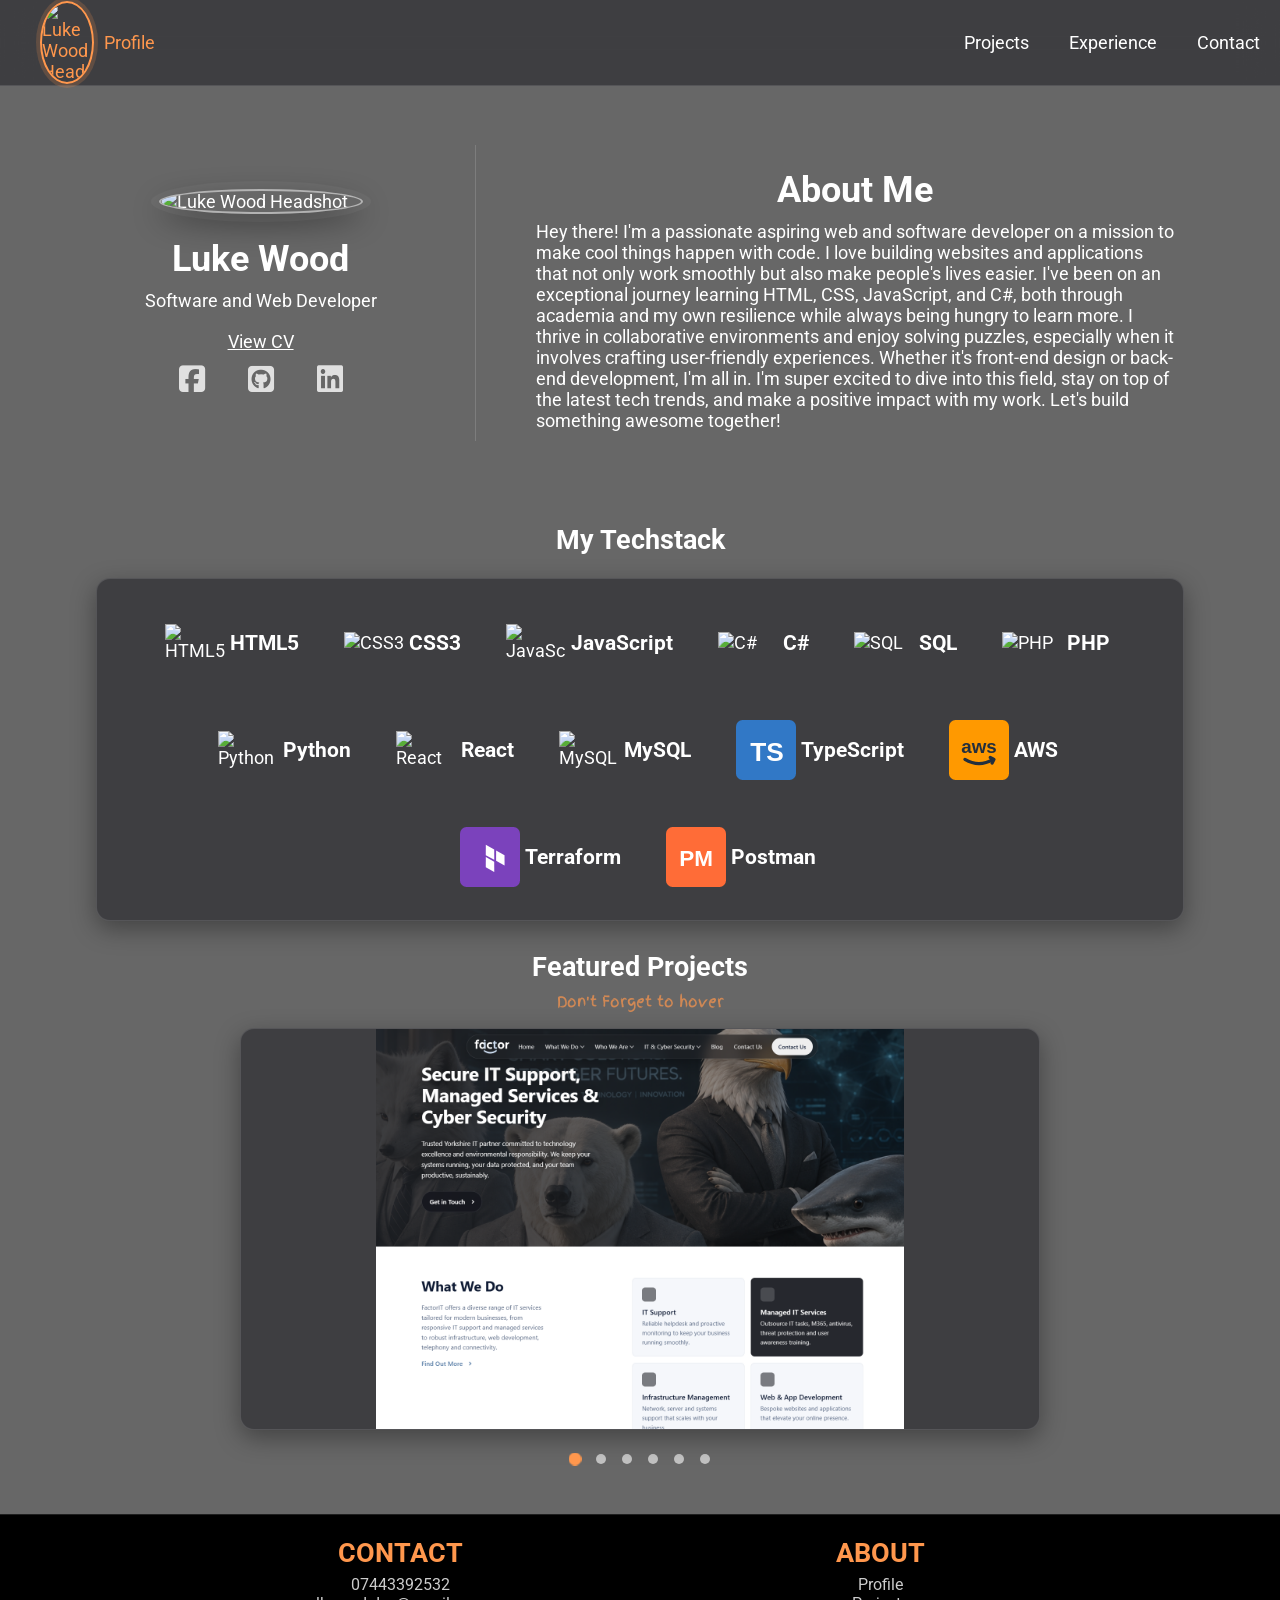
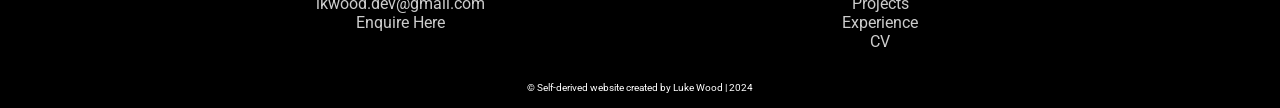
==== index.html @ b42649a1 "feat/portfolio-overhaul: overhaul portfolio with new projects and tools" ====
<!DOCTYPE HTML>
<html lang="en">

<head>
    <meta charset="UTF-8">
    <meta name="viewport" content="width=device-width, initial-scale=1, user-scalable=no">
    <title>Luke Wood | Profile</title>
    <link rel="icon" href="assets/favicon.ico" type="image/x-icon">
    <link rel="stylesheet" href="css/stylesheet.css">
    <link href="https://fonts.googleapis.com/css2?family=Roboto:wght@100;300;400;500;700;900&display=swap" rel="stylesheet">
    <link href="https://fonts.googleapis.com/css2?family=Finger+Paint&display=swap" rel="stylesheet">
    <link rel="stylesheet" href="https://cdnjs.cloudflare.com/ajax/libs/font-awesome/6.5.1/css/all.min.css">
</head>

<body>
    <header>
        <nav id="nav" class="navbar">
            <div class="logo">
                <!-- Active nav item with user headshot and label -->
                <a href="index.html" class="logo" id="activenav">
                    <img id="active" src="assets/headshot.jpg" alt="Luke Wood Headshot">
                    <p>Profile</p>
                </a>
            </div>
            <div class="pages">
                <a href="projects.html">Projects</a>
                <a href="experience.html">Experience</a>
                <a href="contact.html">Contact</a>
            </div>
        </nav>
    </header>

    <div class="wrapper">
        <div class="introduction">
            <div class="intro-section" id="section-one">
                <img src="assets/headshot.jpg" alt="Luke Wood Headshot">
                <h1>Luke Wood</h1>
                <p>Software and Web Developer</p>
                <p><a href="Luke_Wood_CV.pdf" target="_blank" id="CV">View CV</a></p>
                <ul>
                    <!-- Social media icons with external links -->
                    <li><a class="sociallinks" href="https://www.facebook.com/profile.php?id=100011485631692" target="_blank"><i class="fa-brands fa-square-facebook"></i></a></li>
                    <li><a class="sociallinks" href="https://github.com/Pro-Developer-Luke" target="_blank"><i class="fa-brands fa-square-github"></i></a></li>
                    <li><a class="sociallinks" href="https://www.linkedin.com/in/luke-wood-302a53226/" target="_blank"><i class="fa-brands fa-linkedin"></i></a></li>
                </ul>
            </div>

            <!-- Visual divider between profile and about section -->
            <div class="intro-section" id="divider"></div>

            <div class="intro-section" id="section-two">
                <h1>About Me</h1>
                <p>
                    Hey there! I'm a passionate aspiring web and software developer on a mission to make cool things happen with code. 
                    I love building websites and applications that not only work smoothly but also make people's lives easier. 
                    I've been on an exceptional journey learning HTML, CSS, JavaScript, and C#, both through academia and my own resilience while always being hungry to learn more.
                    I thrive in collaborative environments and enjoy solving puzzles, especially when it involves crafting user-friendly experiences. 
                    Whether it's front-end design or back-end development, I'm all in. I'm super excited to dive into this field, stay on top of the latest tech trends, 
                    and make a positive impact with my work. Let's build something awesome together!
                </p>
            </div>
        </div>

        <h2>My Techstack</h2>
        <div class="techstack">
            <!-- Icons representing each technology -->
            <div class="techstack-item">
                <img src="assets/tools/html5.svg" alt="HTML5">
                <h3>HTML5</h3>
            </div>
            <div class="techstack-item">
                <img src="assets/tools/css3.svg" alt="CSS3">
                <h3>CSS3</h3>
            </div>
            <div class="techstack-item">
                <img src="assets/tools/javascript.svg" alt="JavaScript">
                <h3>JavaScript</h3>
            </div>
            <div class="techstack-item">
                <img src="assets/tools/csharp.svg" alt="C#">
                <h3>C#</h3>
            </div>
            <div class="techstack-item">
                <img src="assets/tools/sql.svg" alt="SQL">
                <h3>SQL</h3>
            </div>
            <div class="techstack-item">
                <img src="assets/tools/php.svg" alt="PHP">
                <h3>PHP</h3>
            </div>
            <div class="techstack-item">
                <img src="assets/tools/python.svg" alt="Python">
                <h3>Python</h3>
            </div>
            <div class="techstack-item">
                <img src="assets/tools/react.svg" alt="React">
                <h3>React</h3>
            </div>
            <div class="techstack-item">
                <img src="assets/tools/mysql.svg" alt="MySQL">
                <h3>MySQL</h3>
            </div>
            <div class="techstack-item">
                <img src="assets/tools/typescript.svg" alt="TypeScript">
                <h3>TypeScript</h3>
            </div>
            <div class="techstack-item">
                <img src="assets/tools/aws.svg" alt="AWS">
                <h3>AWS</h3>
            </div>
            <div class="techstack-item">
                <img src="assets/tools/terraform.svg" alt="Terraform">
                <h3>Terraform</h3>
            </div>
            <div class="techstack-item">
                <img src="assets/tools/postman.svg" alt="Postman">
                <h3>Postman</h3>
            </div>
        </div>

        <div class="preslideinfo">
            <h2>Featured Projects</h2>
            <p>Don't Forget to hover</p>
        </div>

        <!-- Slider is rendered by initSlider() in scripts.js from the featuredProjects array -->
        <div id="slider"></div>
    </div>

    <!-- Scroll to top button -->
    <a href="#nav" class="to-top">
        <i class="fas fa-chevron-up"></i> 
        <p><b>To top</b></p>
    </a>

    <footer id="footer">
        <div class="footer-container">
            <div class="footer-item">
                <h2>CONTACT</h2>
                <ul>
                    <li>07443392532</li>
                    <li><a href="mailto:addymy@hotmail.co.uk">lkwood.dev@gmail.com</a></li>
                    <li><a href="contact.html">Enquire Here</a></li>
                </ul>
            </div>
            <div class="footer-item">
                <h2>ABOUT</h2>
                <ul>
                    <li><a href="index.html">Profile</a></li>
                    <li><a href="projects.html">Projects</a></li>
                    <li><a href="experience.html">Experience</a></li>
                    <li><a href="Luke_Wood_CV.pdf" target="_blank">CV</a></li>
                </ul>
            </div>
        </div>
        <p>© Self-derived website created by Luke Wood | 2024</p>
    </footer>

    <script src="javascript/scripts.js"></script>
</body>

</html>
---- css/stylesheet.css ----
/* Design tokens */
:root{
    --glass-bg: rgba(15, 15, 20, 0.45);
    --glass-border: rgba(255, 255, 255, 0.12);
    --glass-border-hover: rgba(255, 151, 77, 0.45);
    --glass-radius: 14px;
    --glass-shadow: 0 8px 24px rgba(0, 0, 0, 0.35);
    --glass-shadow-hover: 0 8px 28px rgba(255, 151, 77, 0.18), 0 8px 24px rgba(0, 0, 0, 0.35);
    --glass-blur: blur(18px) saturate(140%);

    --accent: #ff974d;
    --accent-soft: rgba(255, 151, 77, 0.7);
    --text: #fff;
    --text-muted: rgba(255, 255, 255, 0.7);
    --hairline: rgba(255, 255, 255, 0.15);
}

/* Frosted panels need more opacity where backdrop-filter is unsupported */
@supports not ((backdrop-filter: blur(1px)) or (-webkit-backdrop-filter: blur(1px))){
    :root{ --glass-bg: rgba(10, 10, 14, 0.85); }
}

/* Global styles */
body{
    background-color: rgb(1, 1, 1, 0.6);
    background-image: url("../assets/background.jpg");
    background-size:cover;
    background-blend-mode: overlay;
    background-repeat:space;
    background-attachment: fixed;
    display: flex;
    flex-direction: column;
    align-items: center;
    justify-content: center;
    color: white;
    font-family: 'Roboto', sans-serif;
    margin: 0px;
    font-size: 18px;
}

header{
    width: 100%;
    height: 85px;
    margin-bottom: 50px;
}

/* Nav bar */
.navbar{
    display: flex;
    flex-direction: row;
    align-items: center;
    height: 100%;
    justify-content: space-between;
    background: var(--glass-bg);
    backdrop-filter: var(--glass-blur);
    -webkit-backdrop-filter: var(--glass-blur);
    border-bottom: 1px solid var(--glass-border);
    color: #fff;
    margin-bottom: 100px;
}

.navbar img{
    width: 50px;
    border-radius: 50%;
    border: solid 2px rgba(255, 255, 255, 0.5);
    box-shadow: 0 0 0 6px rgba(255, 255, 255, 0.04);
    transition: border-color .2s ease, box-shadow .2s ease;
}

#active{
  border: solid 2px var(--accent);
  box-shadow: 0 0 0 4px rgba(255, 151, 77, 0.18);
}

.logo{
    display: flex;
    justify-content: center;
    align-items: center;
    margin-left: 20px;
}

.logo p{
    margin-left: 10px;
}


.navbar a{
    text-decoration: none;
    color: #fff;
    justify-content: space-evenly;
    margin: 20px;
}



.navbar .pages{
  display: flex;
  justify-content: space-evenly;
}

.navbar a:hover{
    transition: .2s;
    text-decoration: none;
    color: #ff974d;
}


#activenav{
    color: #ff974d;
}
/* Content wrapper */
.wrapper{
    display: flex;
    width: 85%;

    flex-direction: column;
    align-items: center;
    animation:fade-in ease 1s;
    animation-fill-mode: forwards;
}
/* Fade-in content */
@keyframes fade-in{
    0%{
        opacity: 0;
        transform: translateY(10px);
    }
    100%{
        opacity: 1;
        transform: translateY(0px);
    }
}
/* Index introduction */
.introduction{
    width: 100%;
    display: flex;
    justify-content:center;
    margin-top: 0;
    margin-bottom: 50px;
    padding: 10px;
}

.introduction h1{
    margin-bottom: 0;
}

.introduction .intro-section{
display: flex;
width: 100%;
justify-content: center;
align-items: center;
flex-direction: column;
}
.introduction .intro-section img{
    width: 200px;
    border-radius: 50%;
    border: solid 2px rgba(255, 255, 255, 0.5);
    box-shadow: 0 0 0 8px rgba(255, 255, 255, 0.04), 0 10px 30px rgba(0, 0, 0, 0.4);
}

.introduction .intro-section ul{
    list-style: none;
    display: flex;
    margin: 0;
    padding-inline: 0;
    justify-content: space-evenly;
    width: 250px;
    font-size: 30px;
}

.sociallinks{
    color: #fff;
    opacity: .8;
}

.sociallinks:hover, .top .sociallinks:hover{
    transition: .2s;
    opacity: 1;
    color: #ff974d;
}

.intro-section p{
  margin:10px;
}

#CV{
  color: #fff;
  text-decoration: underline;
  cursor: pointer;
  font-size: 18px;
}

#CV:hover{
  transition: .2s;
  color: #ff974d;
}

#section-one{
    width: 50%;
    
}

#divider{
    background-color: var(--hairline);
    width: 1px;
    margin-inline: 50px;

}
/* Featured projects slides */
.preslideinfo{

    display: flex;
    flex-direction: column;
    align-items: center;
}

.preslideinfo h2{

    margin-top: 0;
}

.preslideinfo p{
    font-family: "Finger Paint", sans-serif;
    color: var(--accent-soft);
    font-size: 15px;
    margin-top: -15px;
}


#slider{
    width: 800px;
    max-width: 100%;
    text-align: center;
}

.slider-viewport{
    position: relative;
    overflow: hidden;
    border: 1px solid var(--glass-border);
    border-radius: var(--glass-radius);
    background: var(--glass-bg);
    backdrop-filter: var(--glass-blur);
    -webkit-backdrop-filter: var(--glass-blur);
    box-shadow: var(--glass-shadow);
    transition: border-color .25s ease, box-shadow .25s ease;
}

.slider-viewport:hover{
    border-color: var(--glass-border-hover);
    box-shadow: var(--glass-shadow-hover);
}

.slider-track{
    display: flex;
    transition: transform 800ms cubic-bezier(0.770, 0.000, 0.175, 1.000);
}

.slide{
    flex: 0 0 100%;
    height: 400px;
    position: relative;
    cursor: pointer;
    background-size: contain;
    background-repeat: no-repeat;
    background-position: center center;
    color: #fff;
}

.slide-overlay{
    position: absolute;
    inset: 0;
    display: flex;
    flex-direction: column;
    align-items: center;
    justify-content: center;
    gap: 6px;
    padding: 20px;
    text-align: center;
    background: rgba(10, 10, 14, 0.6);
    backdrop-filter: blur(8px) saturate(140%);
    -webkit-backdrop-filter: blur(8px) saturate(140%);
    color: var(--accent);
    opacity: 0;
    transition: opacity 250ms ease;
}

.slide:hover .slide-overlay{
    opacity: 1;
}

.slide-overlay h2{
    margin: 0;
}

.tools{
    margin-top: 30px;
    display: flex;
    justify-content: center;
    align-items: center;
    gap: 14px;
    flex-wrap: wrap;
}

.tools img{
    height: 70px;
}

.slider-arrow{
    position: absolute;
    top: 50%;
    transform: translateY(-50%);
    z-index: 3;
    width: 44px;
    height: 44px;
    border-radius: 50%;
    border: 1px solid var(--glass-border);
    background: var(--glass-bg);
    backdrop-filter: var(--glass-blur);
    -webkit-backdrop-filter: var(--glass-blur);
    color: #fff;
    font-size: 18px;
    cursor: pointer;
    display: flex;
    align-items: center;
    justify-content: center;
    opacity: 0;
    transition: opacity .25s ease, border-color .2s ease, color .2s ease;
}

.slider-viewport:hover .slider-arrow{
    opacity: 1;
}

.slider-arrow:hover{
    border-color: var(--glass-border-hover);
    color: var(--accent);
}

.slider-arrow-prev{ left: 14px; }
.slider-arrow-next{ right: 14px; }

.slider-bullets{
    display: flex;
    justify-content: center;
    gap: 16px;
    margin-top: 24px;
}

.slider-bullet{
    width: 10px;
    height: 10px;
    padding: 0;
    border: none;
    border-radius: 50%;
    background: rgba(255, 255, 255, 0.6);
    cursor: pointer;
    transition: transform .3s ease, background .3s ease;
}

.slider-bullet:hover{
    transform: scale(1.4);
    background: var(--accent);
}

.slider-bullet.active{
    background: var(--accent);
    transform: scale(1.3);
}

/* Contact page content */
  .contact-container{
    width: 100%;
    display: flex;
    justify-content: space-be;
    align-items: center;
    flex-direction: row;
    padding-bottom: 50px;
  }


  .contact-items{
    display: flex;
    flex-direction: column;
    align-items: center;
    justify-content: start;
    width: 100%;
    height: 100%;

  }

  .contact-items i{
    font-size: 45px;
    border: solid 4px #fff;
    border-radius: 50%;
    padding: 15px;
  }

  .contact-items h2{
    margin-bottom: 0;
  }

  form{
    background: var(--glass-bg);
    backdrop-filter: var(--glass-blur);
    -webkit-backdrop-filter: var(--glass-blur);
    border: 1px solid var(--glass-border);
    border-radius: var(--glass-radius);
    box-shadow: var(--glass-shadow);
    padding: 50px;
    width: 65%;
    display: flex;
    flex-direction: column;
    justify-content: center;
    align-items: start;
  }

  form h2{
    display: flex;
    justify-content: center;
    align-items: center;
    width: 100%;
    margin-top: -15px;
  }

  input::placeholder,
  textarea::placeholder{
    color: rgba(255, 255, 255, .5);
  }

  form input{
    width: 100%;
    height: 25px;
    background-color: transparent;
    border: solid 0px;
    border-bottom: solid 2px rgba(255, 255, 255, 0.25);
    color: #fff;
    transition: border-color .2s ease;
  }

  form input:hover{
    border-bottom: solid 2px var(--accent);
  }

  form input:focus{
    border-bottom: solid 2px var(--accent);
    outline: none;
  }

  form span{
    color: #ff974d;
    font-size: 15px;
  }

  form textarea{
    margin-top: 5px;
    width: 100%;
    height: 25px;
    background-color: transparent;
    border: solid 1px var(--glass-border);
    border-radius: 8px;
    color: #fff;
    resize: vertical;
    min-height: 100px;
    transition: border-color .2s ease;
  }

  form textarea:hover{
    border: solid 1px var(--accent);
  }

  form textarea:focus{
    border: solid 1px var(--accent);
    outline: none;
  }

  form input[type=submit]{
    border-radius: 10px;
    background-color: transparent;
    box-shadow: inset 0 0 0 0 var(--accent), inset 0 1px 0 rgba(255, 255, 255, 0.08);
    transition: ease-out .3s;
    margin-top: 10px;
    border: solid 1px var(--glass-border);
    color: #fff;
    text-align: center;
    font-size: 16px;
    width: 200px;
    height: 40px;
    cursor: pointer;
  }

  form input[type=submit]:hover{
    box-shadow: inset 200px 0 0 0 #ff974d;
    margin-left: 10px;
  }

  @media only screen and (max-width: 1000px) {
    .contact-container{
        display: flex;
        flex-direction: column;
        
    }

    .contact-items{
        margin-bottom: 40px;
    }

    .contact-items span{
        font-size: 23px;
        margin-top: 10px;
    }

    .contact-items h2{
        display: none;
    }

  }

  /* Projects page content */
  .accordion{
    width: 100%;
    padding-left: 0;
    padding-right: 23px;

  }

  .accordion li {
    list-style: none;
    width: 100%;
    padding: 10px;
    border-radius: var(--glass-radius);
    background: var(--glass-bg);
    backdrop-filter: var(--glass-blur);
    -webkit-backdrop-filter: var(--glass-blur);
    border: 1px solid var(--glass-border);
    box-shadow: var(--glass-shadow);
    margin-bottom: 15px;
    transition: border-color .2s ease, box-shadow .2s ease;
  }

  .accordion li:hover{
    border-color: var(--glass-border-hover);
    box-shadow: var(--glass-shadow-hover);
  }

  .accordion label{
    display: flex;
    align-items: center;
    cursor: pointer;
    color: #fff;
  }

  .accordion label::before{
    content: '+';
    font-size: 24px;
    font-weight: 600;
    margin-right: 10px;
  }

  .accordion input[type="checkbox"]{
    display: none;
  }

  .accordion .content{
    color: #fff;
    max-height: 0;
    overflow: hidden;
    transition: max-height 1s, padding .5s;
  }

  .accordion input[type="checkbox"]:checked + label + .content{
    max-height: 9999px;
    padding: 15px;
  }

  .accordion input[type="checkbox"]:checked + label{
    color: #ff974d;
  }
  
  .accordion input[type="checkbox"]:checked + label::before{
    content: '-';
  }

.content-section{
    margin-top: -15px;
}

.content-section .top{
    display: flex;
    flex-direction: column;
    align-items: center;
}

.content-section .top i{
  padding-inline: 5px;
  margin-top: 15px;
}

.content-section .galleryThumbnail{
    display: flex;
    justify-content: space-evenly;
    align-items: center;
    flex-wrap: wrap;
    padding: 10px;
}

.content-section .galleryThumbnail img{
    width: 100%;
    max-width: 500px;
    max-height: 500px;
    padding: 10px;
}

/* Expandable project gallery */
.gallery{
    position: relative;
    display: inline-block;
}

.gallery-hero{
    position: relative;
    display: block;
    padding: 0;
    border: 1px solid var(--glass-border);
    border-radius: var(--glass-radius);
    background: var(--glass-bg);
    overflow: hidden;
    cursor: pointer;
    line-height: 0;
    transition: border-color .2s ease, box-shadow .2s ease, transform .2s ease;
}

.gallery-hero:hover{
    border-color: var(--glass-border-hover);
    box-shadow: var(--glass-shadow-hover);
    transform: translateY(-2px);
}

.gallery-hero img{
    display: block;
}

.gallery-badge{
    position: absolute;
    bottom: 18px;
    right: 18px;
    display: inline-flex;
    align-items: center;
    gap: 6px;
    padding: 6px 12px;
    border-radius: 999px;
    background: rgba(10, 10, 14, 0.55);
    backdrop-filter: blur(8px);
    -webkit-backdrop-filter: blur(8px);
    border: 1px solid var(--glass-border);
    color: #fff;
    font-size: 13px;
    line-height: 1;
    pointer-events: none;
    transition: background .2s ease, color .2s ease;
}

.gallery-hero:hover .gallery-badge{
    background: var(--accent);
    color: #1a1207;
    border-color: transparent;
}

/* Lightbox overlay */
.lightbox{
    position: fixed;
    inset: 0;
    z-index: 1000;
    display: none;
    align-items: center;
    justify-content: center;
}

.lightbox.open{
    display: grid;
    grid-template-rows: 1fr auto;
}

.lightbox-backdrop{
    position: absolute;
    inset: 0;
    background: rgba(5, 5, 8, 0.7);
    backdrop-filter: blur(14px) saturate(120%);
    -webkit-backdrop-filter: blur(14px) saturate(120%);
}

.lightbox-stage{
    position: relative;
    z-index: 1;
    margin: 0;
    display: flex;
    align-items: center;
    justify-content: center;
    padding: 40px 80px 10px;
    min-height: 0;
}

.lightbox-image{
    max-width: min(92vw, 1100px);
    max-height: 72vh;
    border-radius: 10px;
    border: 1px solid var(--glass-border);
    box-shadow: 0 20px 60px rgba(0, 0, 0, 0.6);
    object-fit: contain;
}

.lightbox-close,
.lightbox-nav{
    position: absolute;
    z-index: 2;
    width: 46px;
    height: 46px;
    border-radius: 50%;
    border: 1px solid var(--glass-border);
    background: var(--glass-bg);
    backdrop-filter: var(--glass-blur);
    -webkit-backdrop-filter: var(--glass-blur);
    color: #fff;
    font-size: 18px;
    cursor: pointer;
    display: flex;
    align-items: center;
    justify-content: center;
    transition: border-color .2s ease, color .2s ease, background .2s ease;
}

.lightbox-close:hover,
.lightbox-nav:hover{
    border-color: var(--glass-border-hover);
    color: var(--accent);
}

.lightbox-close{
    top: 24px;
    right: 24px;
}

.lightbox-nav{
    top: 50%;
    transform: translateY(-50%);
}

.lightbox-prev{ left: 24px; }
.lightbox-next{ right: 24px; }

.lightbox.single .lightbox-nav,
.lightbox.single .lightbox-thumbs{
    display: none;
}

.lightbox-thumbs{
    position: relative;
    z-index: 1;
    display: flex;
    gap: 10px;
    justify-content: center;
    flex-wrap: wrap;
    padding: 10px 20px 28px;
}

.lightbox-thumb{
    width: 84px;
    height: 56px;
    padding: 0;
    border: 2px solid transparent;
    border-radius: 8px;
    overflow: hidden;
    cursor: pointer;
    background: none;
    opacity: 0.55;
    transition: opacity .2s ease, border-color .2s ease;
}

.lightbox-thumb img{
    width: 100%;
    height: 100%;
    object-fit: cover;
    display: block;
}

.lightbox-thumb:hover{
    opacity: 0.85;
}

.lightbox-thumb.active{
    opacity: 1;
    border-color: var(--accent);
}

  .content h4{
    margin-bottom: 3px;
  }

  .content-section p{
    margin-top: 3px;
    font-size: 16px;
  }

  .content-section .top a{
    color: #fff;
    font-size: 26px;
  }

  .content-divider{
    margin-top: 20px;
    margin-bottom: 20px;
    height: 1px;
    width: 100%;
    background-color: var(--hairline);
  }

  #project-tools{
    height: 50px;
  }

  @media only screen and (max-width: 1270px) {
    .content-section #img-2{
        display: none;
    }

  }

  .next-projects{
    display: inline-block;
    width: 100%;
    justify-content: space-between;
  }

  .next-section{
    margin-left: -10px;
    padding: 16px;
    background: var(--glass-bg);
    backdrop-filter: var(--glass-blur);
    -webkit-backdrop-filter: var(--glass-blur);
    border: 1px solid var(--glass-border);
    border-radius: var(--glass-radius);
    box-shadow: var(--glass-shadow);
    margin-bottom: 20px;
    width: 100%;
    transition: border-color .2s ease, box-shadow .2s ease;
  }

  .next-section:hover{
    border-color: var(--glass-border-hover);
    box-shadow: var(--glass-shadow-hover);
  }

  .next-section h3{
    margin-top: 0;
    color: #ff974d;
  }

/* Footer content */
  footer{
    width: 100%;
    background-color: black;
    border-top: 1px solid var(--glass-border);
    margin-top: 50px;
    height: 100%;
  }

  footer h2{
    color: #ff974d;
    margin-bottom: -10px;
  }

  footer ul, footer a{
    display: block;
    list-style: none;
    padding-left: 0;
    font-size: 16px;
    color: #ccc;
    text-decoration: none;
  }

  
  footer li:hover, footer a:hover{
    transition: .2s;
    color: #ff974d;
  }

  .footer-container{
    display: flex;
    justify-content: space-evenly;
    padding-inline: 20px;
    flex-wrap: wrap;
  }

  .footer-item{
    display: flex;
    flex-direction: column;
    align-items: center;
    text-align: center;
    width: 200px;

  }

  footer p{
    display: flex;
    justify-content: center;
    font-size: 10px;
    padding: 5px;
  }
/* Techstack */
  .techstack{
    display: flex;
    justify-content:center;
    align-items: center;
    background: var(--glass-bg);
    backdrop-filter: var(--glass-blur);
    -webkit-backdrop-filter: var(--glass-blur);
    border: 1px solid var(--glass-border);
    border-radius: var(--glass-radius);
    box-shadow: var(--glass-shadow);
    padding: 10px;
    margin-bottom: 30px;
    flex-wrap: wrap;
  }
  .techstack-item{
    display: flex;
    justify-content: center;
    align-items: center;
    padding: 20px;
    transition: transform .2s ease, filter .2s ease;
  }
  .techstack-item:hover{
    transform: scale(1.06);
    filter: drop-shadow(0 4px 12px rgba(255, 151, 77, 0.35));
  }

  .techstack-item h3{
    margin-inline: 5px;
    color: #fff;
  }

  .techstack-item img{
    width: 60px;
  }
/* Education / Professional Timeline content */
  .timeline {
      display: grid;
      grid-template-columns: 1fr 1fr;
      gap: 20px;
      min-width: 900px;
      width: 100%;
  }
  
  .timeline-column {
    display: flex;
    flex-direction: column;
    gap: 20px;
    width: 100%;
  }
  
  .timeline-column h1 {
      margin-bottom: 10px;
  }
  
  .timeline-itemED, .timeline-itemEX {
    position: relative;
    padding: 20px;
    background: var(--glass-bg);
    backdrop-filter: var(--glass-blur);
    -webkit-backdrop-filter: var(--glass-blur);
    border-radius: var(--glass-radius);
    border: 1px solid var(--glass-border);
    box-shadow: var(--glass-shadow);
    opacity: 0;
    transform: translateY(20px);
    animation: fadeInUp 0.6s forwards;
    height: auto; /* Adjust height as needed */
    box-sizing: border-box; /* Ensure padding is included in height */
  }

  .timeline-itemED:hover{
    transition: .5s;
    border: solid 2px #24c251;
    box-shadow: 0px 0px 10px #24c251; 
  }

  .timeline-itemEX:hover{
    transition: .5s;
    border: solid 2px #248bc2;
    box-shadow: 0px 0px 10px #248bc2; 
  }
  
  .timeline-itemED:nth-child(even),  .timeline-itemEX:nth-child(even) {
      background: var(--glass-bg);
  }

  .timeline-itemED:nth-child(odd),  .timeline-itemEX:nth-child(odd) {
      background: var(--glass-bg);
  }

  .timeline-itemED::before {
    content: '';
    position: absolute;
    left: -10px;
    top: 20px;
    width: 20px;
    height: 20px;
    background: #24c251;
    border-radius: 50%;
    box-shadow: 0 0 0 4px var(--glass-bg);
}

.timeline-itemEX::before {
  content: '';
  position: absolute;
  left: -10px;
  top: 20px;
  width: 20px;
  height: 20px;
  background: #248bc2;
  border-radius: 50%;
  box-shadow: 0 0 0 4px var(--glass-bg);
}
  
  .timeline-content {
      position: relative;
  }
  
  
  .timeline-content h3 {
      margin-top: 0;
  }
  
  .institution, .company {
      font-weight: bold;
      color: #999;
  }
  
  .date {
      color: #999;
  }
  .finalgrade {
      color: #999;
  }
/* To-Top button */
  .to-top{
    transition: .2s;
    background-color: #ff974d;
    box-shadow: 0 6px 20px rgba(255, 151, 77, 0.35);
    position: fixed;
    bottom: 16px;
    right: 32px;
    width: 50px;
    height: 50px;
    border-radius: 50px;
    display: flex;
    align-items: center;
    justify-content: center;
    color: #000;
    text-decoration: none;
    opacity: 0;
    pointer-events: none;
  }
  .to-top.active{
    transition: .2s;
    bottom: 32px;
    pointer-events: auto;
    opacity: 1;
  }
  .to-top:hover{
    width: 110px;
    display: flex;
    justify-content: start;
    padding-inline: 2px;
    display: flex;
    transition: .4s;
  }
  .to-top i{
    font-size: 28px;
    padding: 7px;
    color: #ff974d;
    background-color: black;
    border-radius: 500px;
  }
  .to-top:hover p{
    transition: .4s;
    transition-delay: .2s;
    width: auto;
    margin-inline: 5px;
    opacity: 1;
  }
  .to-top p{
    width: 0px;
    opacity: 0;
  }

  
  
  /* Animation */
  @keyframes fadeInUp {
      from {
          opacity: 0;
          transform: translateY(20px);
      }
      to {
          opacity: 1;
          transform: translateY(0);
      }
  }
  
/* Responsive design elements */
  @media only screen and (max-width: 970px) {
    .introduction{
        flex-wrap: wrap;
        text-align: center;
    }

    #divider{
        width: 100%;
        height:  1.5px;
        margin-inline: 0px;
        margin-top: 30px;
    }

    .tools{
      margin-top: 0;
    }

    .tools img{
      height: 50px;
    }

    .next-projects{
      flex-direction: column;
      justify-content: center;
      align-items: center;
    }

    .next-section{
      width: 100%;
    }
    
    .techstack-item{
      padding: 10px;
    }
    .techstack-item h3{
      display: none;
    }

    .techstack{
      width: 100%;
    }

    .timeline {
      display: grid;
      grid-template-columns: 1fr;
      min-width: 0px;
  }

  .navbar{
    font-size: 1rem;
  }

  .navbar a{
    margin: 10px;
  }

  .to-top{
		width: 80px;
		height: 80px;
	}
	.to-top p{
		display: none;
	}
	.to-top:hover{
		width: 83px;
		justify-content: center;
		padding-inline: 0px;
		display: flex;
		transition: .4s;
	}
	.to-top i{
		font-size: 55px;
		padding: 7px;
		border-radius: 500px;
	}

  .slide{
    height: 280px;
  }
  .slide-overlay{
    padding: 10px;
  }
  .slide-overlay h2{
    font-size: 20px;
  }

  }
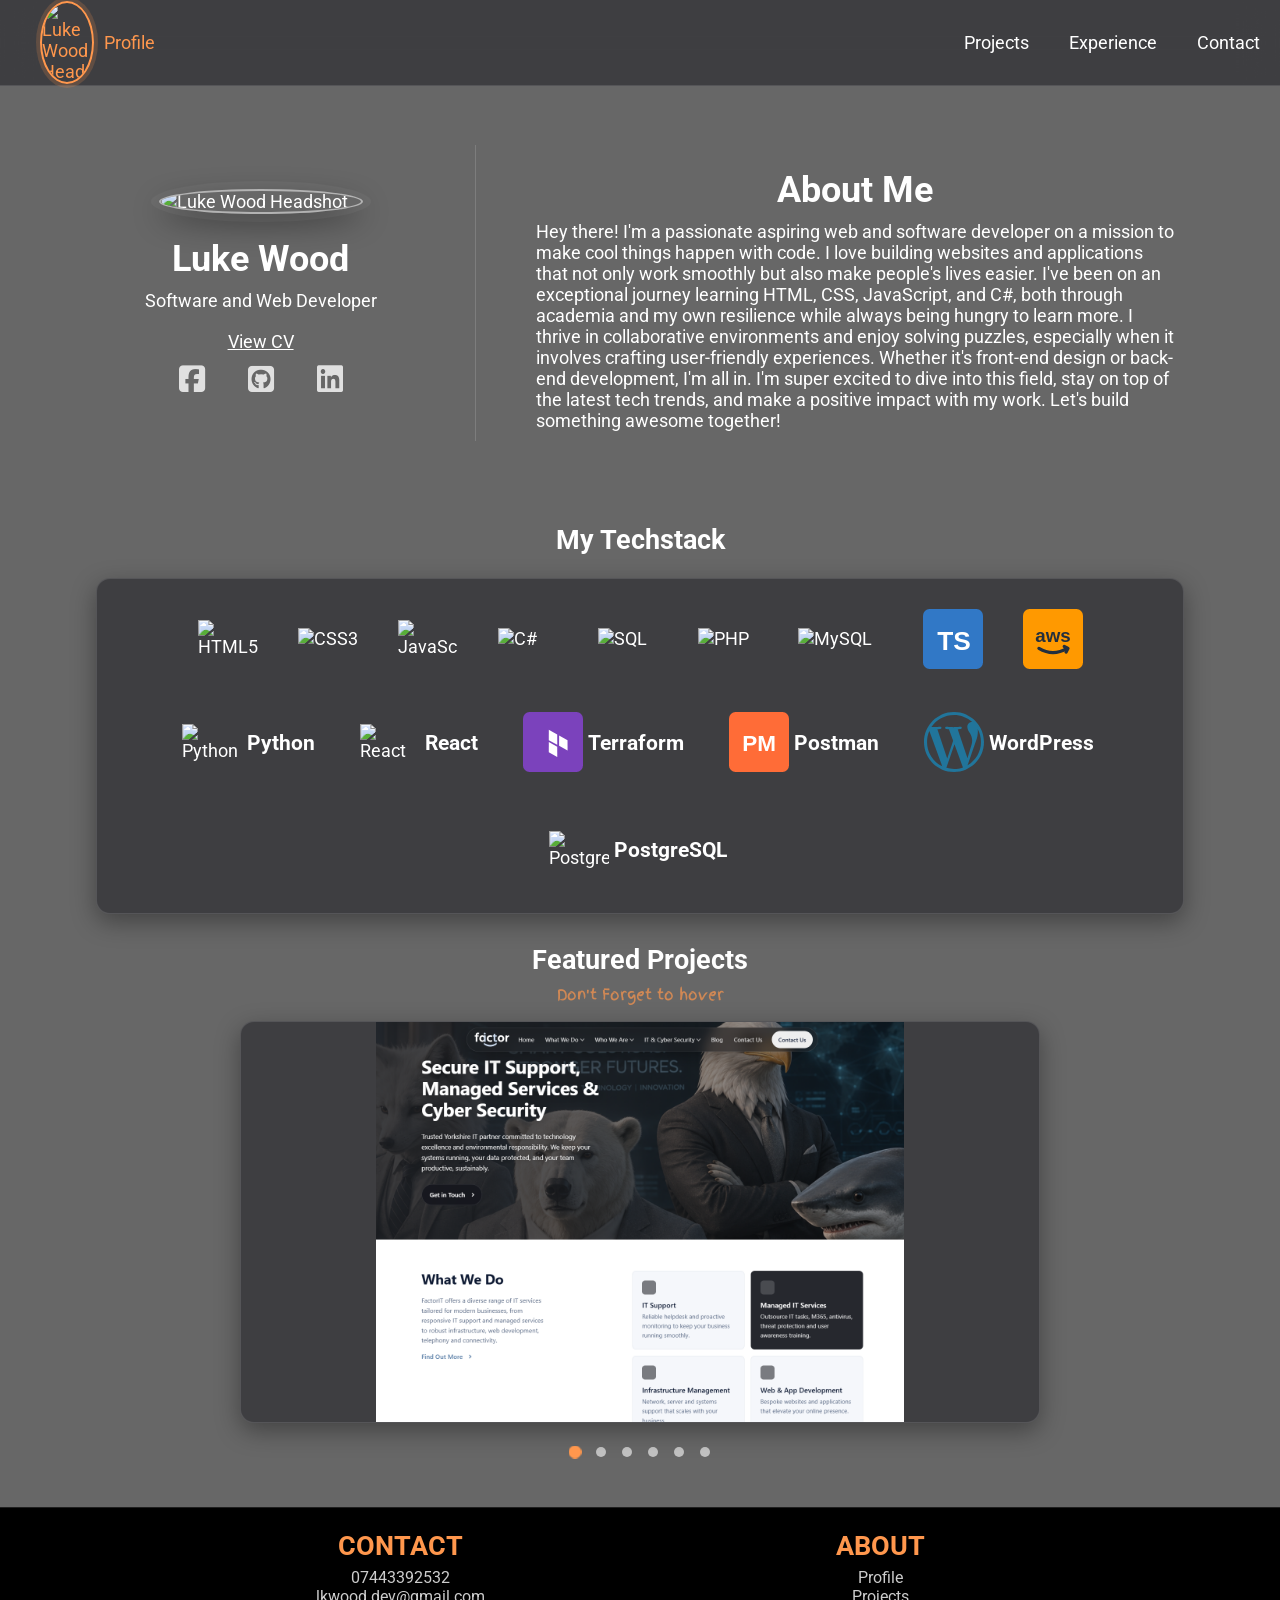
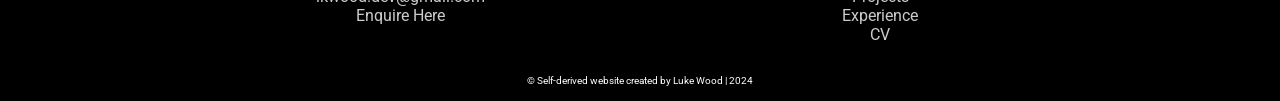
==== commit 5b453cff: "feat: restrained glass hovers, techstack label/logo cleanup, accordion fixes" ====
--- a/index.html
+++ b/index.html
@@ -63,31 +63,35 @@
 
         <h2>My Techstack</h2>
         <div class="techstack">
-            <!-- Icons representing each technology -->
+            <!-- Recognisable marks (logo only) -->
             <div class="techstack-item">
                 <img src="assets/tools/html5.svg" alt="HTML5">
-                <h3>HTML5</h3>
             </div>
             <div class="techstack-item">
                 <img src="assets/tools/css3.svg" alt="CSS3">
-                <h3>CSS3</h3>
             </div>
             <div class="techstack-item">
                 <img src="assets/tools/javascript.svg" alt="JavaScript">
-                <h3>JavaScript</h3>
             </div>
             <div class="techstack-item">
                 <img src="assets/tools/csharp.svg" alt="C#">
-                <h3>C#</h3>
             </div>
             <div class="techstack-item">
                 <img src="assets/tools/sql.svg" alt="SQL">
-                <h3>SQL</h3>
             </div>
             <div class="techstack-item">
                 <img src="assets/tools/php.svg" alt="PHP">
-                <h3>PHP</h3>
             </div>
+            <div class="techstack-item">
+                <img src="assets/tools/mysql.svg" alt="MySQL">
+            </div>
+            <div class="techstack-item">
+                <img src="assets/tools/typescript.svg" alt="TypeScript">
+            </div>
+            <div class="techstack-item">
+                <img src="assets/tools/aws.svg" alt="AWS">
+            </div>
+            <!-- Marks that need a label -->
             <div class="techstack-item">
                 <img src="assets/tools/python.svg" alt="Python">
                 <h3>Python</h3>
@@ -97,24 +101,20 @@
                 <h3>React</h3>
             </div>
             <div class="techstack-item">
-                <img src="assets/tools/mysql.svg" alt="MySQL">
-                <h3>MySQL</h3>
-            </div>
-            <div class="techstack-item">
-                <img src="assets/tools/typescript.svg" alt="TypeScript">
-                <h3>TypeScript</h3>
-            </div>
-            <div class="techstack-item">
-                <img src="assets/tools/aws.svg" alt="AWS">
-                <h3>AWS</h3>
-            </div>
-            <div class="techstack-item">
                 <img src="assets/tools/terraform.svg" alt="Terraform">
                 <h3>Terraform</h3>
             </div>
             <div class="techstack-item">
                 <img src="assets/tools/postman.svg" alt="Postman">
                 <h3>Postman</h3>
+            </div>
+            <div class="techstack-item">
+                <img src="assets/tools/wordpress.svg" alt="WordPress">
+                <h3>WordPress</h3>
+            </div>
+            <div class="techstack-item">
+                <img src="assets/tools/postgres.svg" alt="PostgreSQL">
+                <h3>PostgreSQL</h3>
             </div>
         </div>
 
--- a/css/stylesheet.css
+++ b/css/stylesheet.css
@@ -2,10 +2,10 @@
 :root{
     --glass-bg: rgba(15, 15, 20, 0.45);
     --glass-border: rgba(255, 255, 255, 0.12);
-    --glass-border-hover: rgba(255, 151, 77, 0.45);
+    --glass-border-hover: rgba(255, 151, 77, 0.30);
     --glass-radius: 14px;
     --glass-shadow: 0 8px 24px rgba(0, 0, 0, 0.35);
-    --glass-shadow-hover: 0 8px 28px rgba(255, 151, 77, 0.18), 0 8px 24px rgba(0, 0, 0, 0.35);
+    --glass-shadow-hover: 0 10px 28px rgba(0, 0, 0, 0.45);
     --glass-blur: blur(18px) saturate(140%);
 
     --accent: #ff974d;
@@ -533,6 +533,9 @@
     border: 1px solid var(--glass-border);
     box-shadow: var(--glass-shadow);
     margin-bottom: 15px;
+    /* Clip the backdrop-filter to the rounded box — without this Chromium
+       leaves blur artifacts at the corners while the panel resizes. */
+    overflow: hidden;
     transition: border-color .2s ease, box-shadow .2s ease;
   }
 
@@ -563,10 +566,14 @@
     color: #fff;
     max-height: 0;
     overflow: hidden;
-    transition: max-height 1s, padding .5s;
+    transition: max-height .45s ease;
   }
 
   .accordion input[type="checkbox"]:checked + label + .content{
+    /* No-JS fallback. With JS, scripts.js sets the exact pixel height so the
+       open/close runs at a constant pace instead of racing toward 9999px.
+       Padding lives here (open-only) so the collapsed panel is a true 0px box
+       and no text can peek through. */
     max-height: 9999px;
     padding: 15px;
   }
@@ -928,7 +935,7 @@
   }
   .techstack-item:hover{
     transform: scale(1.06);
-    filter: drop-shadow(0 4px 12px rgba(255, 151, 77, 0.35));
+    filter: drop-shadow(0 4px 12px rgba(0, 0, 0, 0.45));
   }
 
   .techstack-item h3{
@@ -938,6 +945,13 @@
 
   .techstack-item img{
     width: 60px;
+  }
+
+  /* The MySQL mark has heavy internal whitespace in its viewBox (the dolphin +
+     wordmark fill only ~70% of the height), so at 60px it reads noticeably
+     smaller than the others. Widen it to even out the visual weight. */
+  .techstack-item img[src*="mysql"]{
+    width: 85px;
   }
 /* Education / Professional Timeline content */
   .timeline {
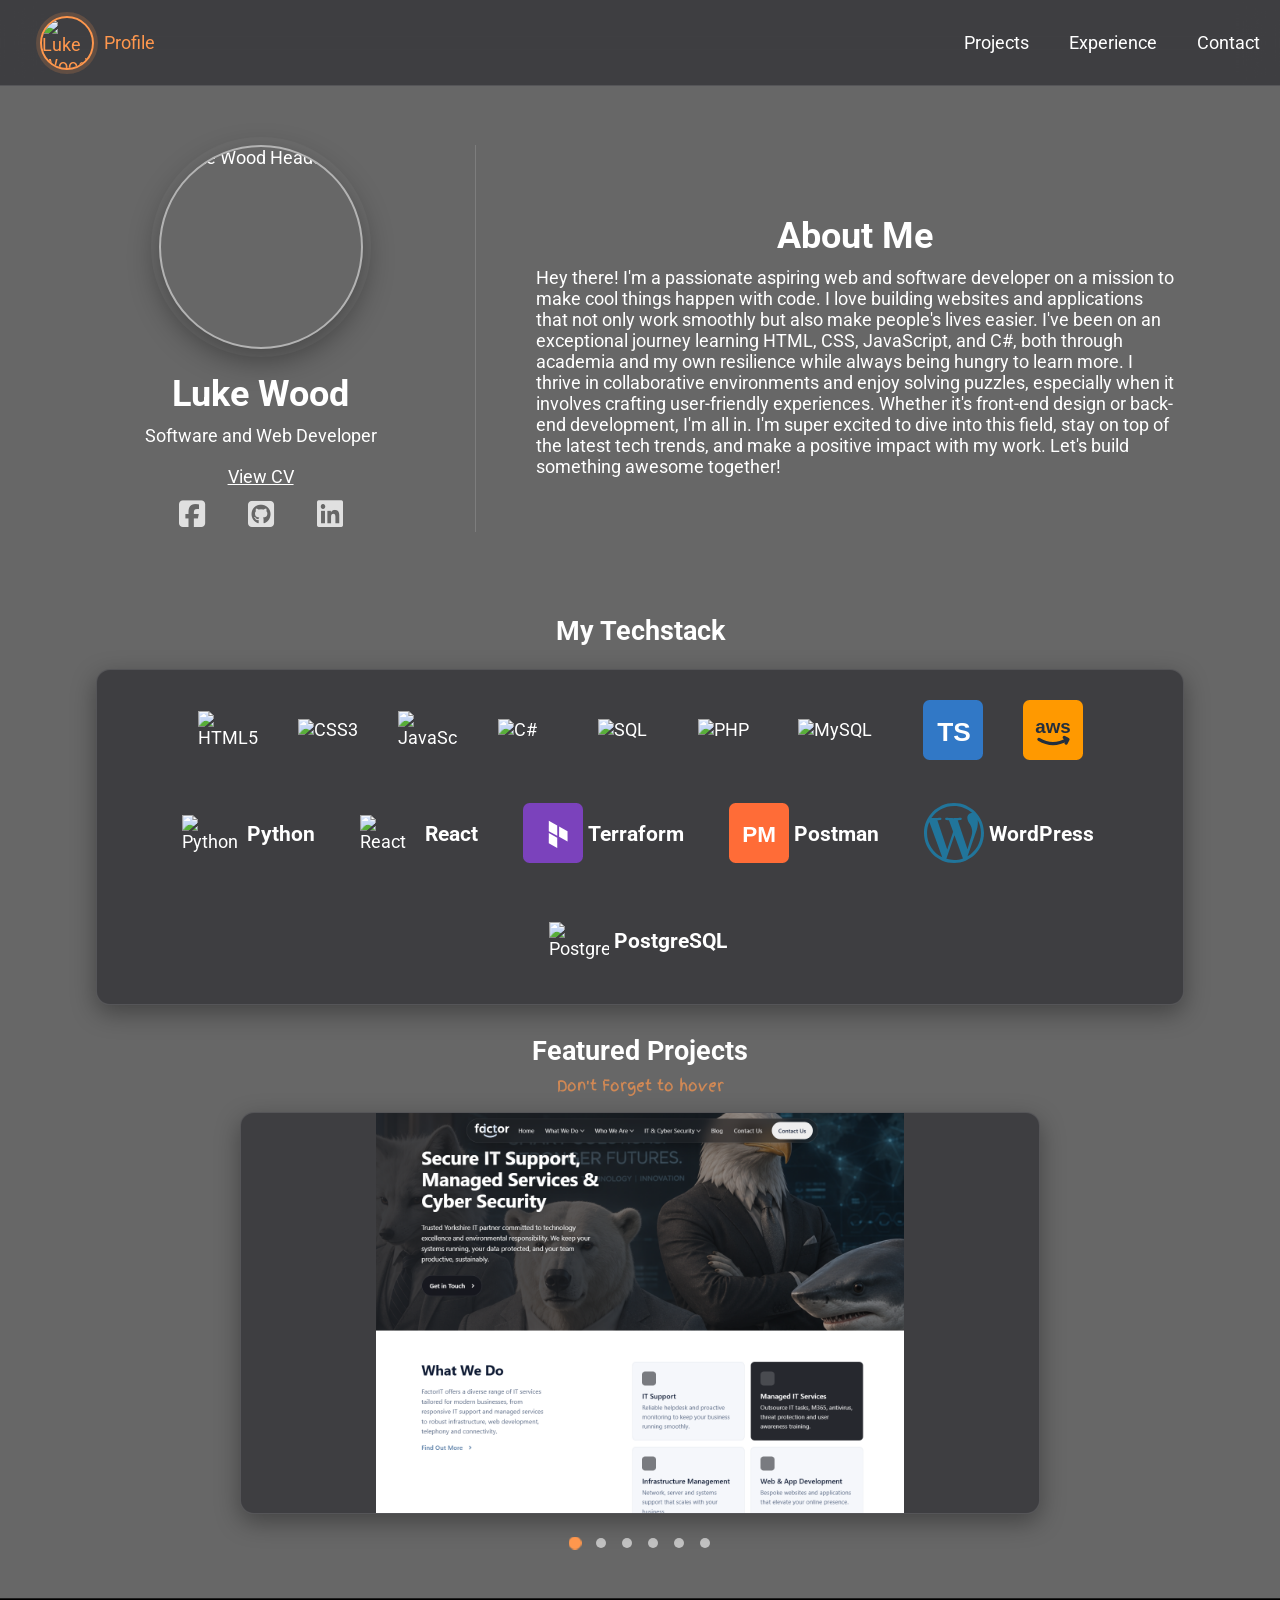
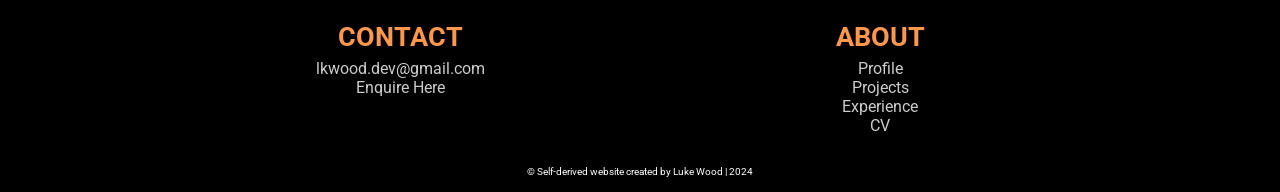
==== commit 7e723d0a: "content/style: glass-up contact icons, drop phone + address sitewide Replace flat white-bordered con" ====
--- a/index.html
+++ b/index.html
@@ -138,8 +138,7 @@
             <div class="footer-item">
                 <h2>CONTACT</h2>
                 <ul>
-                    <li>07443392532</li>
-                    <li><a href="mailto:addymy@hotmail.co.uk">lkwood.dev@gmail.com</a></li>
+                    <li><a href="mailto:lkwood.dev@gmail.com">lkwood.dev@gmail.com</a></li>
                     <li><a href="contact.html">Enquire Here</a></li>
                 </ul>
             </div>
--- a/css/stylesheet.css
+++ b/css/stylesheet.css
@@ -61,6 +61,8 @@
 
 .navbar img{
     width: 50px;
+    height: 50px;
+    object-fit: cover;
     border-radius: 50%;
     border: solid 2px rgba(255, 255, 255, 0.5);
     box-shadow: 0 0 0 6px rgba(255, 255, 255, 0.04);
@@ -152,6 +154,8 @@
 }
 .introduction .intro-section img{
     width: 200px;
+    height: 200px;
+    object-fit: cover;
     border-radius: 50%;
     border: solid 2px rgba(255, 255, 255, 0.5);
     box-shadow: 0 0 0 8px rgba(255, 255, 255, 0.04), 0 10px 30px rgba(0, 0, 0, 0.4);
@@ -370,32 +374,58 @@
   .contact-container{
     width: 100%;
     display: flex;
-    justify-content: space-be;
-    align-items: center;
+    justify-content: center;
+    align-items: stretch;
     flex-direction: row;
+    flex-wrap: wrap;
+    gap: 20px;
     padding-bottom: 50px;
   }
 
-
   .contact-items{
     display: flex;
     flex-direction: column;
     align-items: center;
-    justify-content: start;
-    width: 100%;
-    height: 100%;
-
+    justify-content: center;
+    gap: 12px;
+    padding: 30px 40px;
+    min-width: 280px;
+    background: var(--glass-bg);
+    backdrop-filter: var(--glass-blur);
+    -webkit-backdrop-filter: var(--glass-blur);
+    border: 1px solid var(--glass-border);
+    border-radius: var(--glass-radius);
+    box-shadow: var(--glass-shadow);
+    transition: border-color .2s ease, box-shadow .2s ease, transform .2s ease;
+  }
+
+  .contact-items:hover{
+    border-color: var(--glass-border-hover);
+    box-shadow: var(--glass-shadow-hover);
+    transform: translateY(-2px);
   }
 
   .contact-items i{
-    font-size: 45px;
-    border: solid 4px #fff;
+    font-size: 32px;
+    width: 76px;
+    height: 76px;
+    display: flex;
+    align-items: center;
+    justify-content: center;
+    background: rgba(255, 151, 77, 0.10);
+    border: 1px solid var(--glass-border);
     border-radius: 50%;
-    padding: 15px;
+    color: var(--accent);
+    transition: background .2s ease, border-color .2s ease;
+  }
+
+  .contact-items:hover i{
+    background: rgba(255, 151, 77, 0.18);
+    border-color: var(--glass-border-hover);
   }
 
   .contact-items h2{
-    margin-bottom: 0;
+    margin: 0;
   }
 
   form{
@@ -514,168 +544,153 @@
 
   }
 
-  /* Projects page content */
-  .accordion{
-    width: 100%;
-    padding-left: 0;
-    padding-right: 23px;
-
-  }
-
-  .accordion li {
-    list-style: none;
-    width: 100%;
-    padding: 10px;
-    border-radius: var(--glass-radius);
+  /* Projects page — grid, filter pills, cards */
+  .is-hidden { display: none !important; }
+
+  .project-filters {
+    display: flex;
+    flex-wrap: wrap;
+    gap: 10px;
+    margin: 0 0 24px;
+  }
+  .filter-pill {
+    font: inherit;
+    font-size: 0.9rem;
+    padding: 7px 16px;
+    border-radius: 20px;
+    color: var(--text-muted);
     background: var(--glass-bg);
     backdrop-filter: var(--glass-blur);
     -webkit-backdrop-filter: var(--glass-blur);
     border: 1px solid var(--glass-border);
-    box-shadow: var(--glass-shadow);
-    margin-bottom: 15px;
-    /* Clip the backdrop-filter to the rounded box — without this Chromium
-       leaves blur artifacts at the corners while the panel resizes. */
+    cursor: pointer;
+    transition: border-color .2s ease, color .2s ease, background .2s ease;
+  }
+  .filter-pill:hover { border-color: var(--glass-border-hover); color: var(--text); }
+  .filter-pill.active { background: var(--accent); border-color: var(--accent); color: #1a1a1a; font-weight: 600; }
+
+  .project-grid {
+    display: grid;
+    grid-template-columns: repeat(3, 1fr);
+    gap: 18px;
+    width: 100%;
+  }
+  .project-card {
+    display: flex;
+    flex-direction: column;
+    text-align: left;
+    padding: 0;
     overflow: hidden;
-    transition: border-color .2s ease, box-shadow .2s ease;
-  }
-
-  .accordion li:hover{
-    border-color: var(--glass-border-hover);
-    box-shadow: var(--glass-shadow-hover);
-  }
-
-  .accordion label{
-    display: flex;
-    align-items: center;
     cursor: pointer;
-    color: #fff;
-  }
-
-  .accordion label::before{
-    content: '+';
-    font-size: 24px;
-    font-weight: 600;
-    margin-right: 10px;
-  }
-
-  .accordion input[type="checkbox"]{
-    display: none;
-  }
-
-  .accordion .content{
-    color: #fff;
-    max-height: 0;
-    overflow: hidden;
-    transition: max-height .45s ease;
-  }
-
-  .accordion input[type="checkbox"]:checked + label + .content{
-    /* No-JS fallback. With JS, scripts.js sets the exact pixel height so the
-       open/close runs at a constant pace instead of racing toward 9999px.
-       Padding lives here (open-only) so the collapsed panel is a true 0px box
-       and no text can peek through. */
-    max-height: 9999px;
-    padding: 15px;
-  }
-
-  .accordion input[type="checkbox"]:checked + label{
-    color: #ff974d;
-  }
-  
-  .accordion input[type="checkbox"]:checked + label::before{
-    content: '-';
-  }
-
-.content-section{
-    margin-top: -15px;
-}
-
-.content-section .top{
-    display: flex;
-    flex-direction: column;
-    align-items: center;
-}
-
-.content-section .top i{
-  padding-inline: 5px;
-  margin-top: 15px;
-}
-
-.content-section .galleryThumbnail{
-    display: flex;
-    justify-content: space-evenly;
-    align-items: center;
-    flex-wrap: wrap;
-    padding: 10px;
-}
-
-.content-section .galleryThumbnail img{
-    width: 100%;
-    max-width: 500px;
-    max-height: 500px;
-    padding: 10px;
-}
-
-/* Expandable project gallery */
-.gallery{
-    position: relative;
-    display: inline-block;
-}
-
-.gallery-hero{
-    position: relative;
-    display: block;
-    padding: 0;
+    color: var(--text);
+    background: var(--glass-bg);
+    backdrop-filter: var(--glass-blur);
+    -webkit-backdrop-filter: var(--glass-blur);
     border: 1px solid var(--glass-border);
     border-radius: var(--glass-radius);
-    background: var(--glass-bg);
-    overflow: hidden;
-    cursor: pointer;
-    line-height: 0;
+    box-shadow: var(--glass-shadow);
     transition: border-color .2s ease, box-shadow .2s ease, transform .2s ease;
-}
-
-.gallery-hero:hover{
+  }
+  .project-card:hover {
     border-color: var(--glass-border-hover);
     box-shadow: var(--glass-shadow-hover);
     transform: translateY(-2px);
-}
-
-.gallery-hero img{
+  }
+  .project-card-thumb {
     display: block;
-}
-
-.gallery-badge{
-    position: absolute;
-    bottom: 18px;
-    right: 18px;
+    width: 100%;
+    aspect-ratio: 16 / 9;
+    background-size: cover;
+    background-position: center;
+  }
+  .project-card-body { padding: 12px 14px 14px; }
+  .project-card-title { display: block; font-size: 1rem; font-weight: 500; margin-bottom: 10px; }
+  .project-card-chips { display: flex; flex-wrap: wrap; gap: 6px; }
+  .project-card-chips .chip {
+    font-size: 0.7rem;
+    padding: 2px 9px;
+    border-radius: 10px;
+    color: var(--text-muted);
+    background: rgba(255, 255, 255, 0.08);
+    border: 1px solid var(--hairline);
+  }
+
+  /* Project detail modal */
+  .project-modal { position: fixed; inset: 0; z-index: 1000; display: none; }
+  .project-modal.open { display: block; }
+  .project-modal-backdrop {
+    position: absolute; inset: 0;
+    background: rgba(5, 5, 8, 0.6);
+    backdrop-filter: blur(6px); -webkit-backdrop-filter: blur(6px);
+  }
+  .project-modal-panel {
+    position: absolute; top: 50%; left: 50%; transform: translate(-50%, -50%);
+    width: min(900px, 92vw); max-height: 88vh; overflow: auto;
+    display: flex; gap: 20px; padding: 22px;
+    background: rgba(18, 18, 24, 0.92);
+    backdrop-filter: var(--glass-blur); -webkit-backdrop-filter: var(--glass-blur);
+    border: 1px solid var(--glass-border);
+    border-radius: var(--glass-radius);
+    box-shadow: 0 16px 40px rgba(0, 0, 0, 0.5);
+  }
+  .project-modal-close {
+    position: absolute; top: 6px; right: 10px;
+    padding: 6px;
+    background: none; border: none; color: var(--text-muted);
+    font-size: 1.6rem; line-height: 1; cursor: pointer;
+  }
+  .project-modal-close:hover { color: var(--accent); }
+  .project-modal-close:focus-visible { outline: 2px solid var(--accent); outline-offset: 2px; border-radius: 6px; }
+  .project-modal-media { flex: 1 1 50%; min-width: 0; }
+  .project-modal-hero {
+    width: 100%;
+    height: 340px;
+    object-fit: contain;
+    background: rgba(0, 0, 0, 0.25);
+    border-radius: 8px;
+    cursor: zoom-in;
+    display: block;
+  }
+  .project-modal-thumbs { display: flex; gap: 6px; margin-top: 8px; flex-wrap: wrap; }
+  .project-modal-thumbs.single { display: none; }
+  .project-modal-thumbs button { width: 54px; height: 40px; padding: 0; border-radius: 5px; overflow: hidden; cursor: pointer; border: 1px solid var(--glass-border); background: none; }
+  .project-modal-thumbs button.active { border-color: var(--accent); }
+  .project-modal-thumbs img { width: 100%; height: 100%; object-fit: cover; }
+  .project-modal-info { flex: 1 1 50%; min-width: 0; color: var(--text); }
+  .project-modal-title { color: var(--accent); margin: 0 0 12px; }
+  .project-modal-desc { font-size: 0.92rem; line-height: 1.55; color: var(--text-muted); }
+  .project-modal-tools { display: flex; flex-wrap: wrap; gap: 6px; margin: 16px 0; }
+  .project-modal-tools .chip { font-size: 0.7rem; padding: 3px 10px; border-radius: 10px; background: rgba(255,255,255,0.08); border: 1px solid var(--hairline); color: var(--text-muted); }
+  .project-modal-links { display: flex; flex-wrap: wrap; gap: 10px; list-style: none; margin: 0; padding: 0; }
+  .project-modal-links li { list-style: none; }
+  .project-modal-links a {
     display: inline-flex;
     align-items: center;
-    gap: 6px;
-    padding: 6px 12px;
-    border-radius: 999px;
-    background: rgba(10, 10, 14, 0.55);
-    backdrop-filter: blur(8px);
-    -webkit-backdrop-filter: blur(8px);
-    border: 1px solid var(--glass-border);
-    color: #fff;
-    font-size: 13px;
-    line-height: 1;
-    pointer-events: none;
-    transition: background .2s ease, color .2s ease;
-}
-
-.gallery-hero:hover .gallery-badge{
+    gap: 8px;
+    padding: 8px 16px;
+    border-radius: 8px;
+    font-size: 0.9rem;
+    text-decoration: none;
+    color: var(--accent);
+    background: rgba(255, 151, 77, 0.10);
+    border: 1px solid var(--glass-border-hover);
+    transition: background .2s ease, color .2s ease, border-color .2s ease;
+  }
+  .project-modal-links a:hover {
     background: var(--accent);
-    color: #1a1207;
-    border-color: transparent;
-}
+    border-color: var(--accent);
+    color: #1a1a1a;
+  }
+
+  @media only screen and (max-width: 700px) {
+    .project-modal-panel { flex-direction: column; }
+  }
 
 /* Lightbox overlay */
 .lightbox{
     position: fixed;
     inset: 0;
-    z-index: 1000;
+    z-index: 1100;
     display: none;
     align-items: center;
     justify-content: center;
@@ -796,39 +811,6 @@
     opacity: 1;
     border-color: var(--accent);
 }
-
-  .content h4{
-    margin-bottom: 3px;
-  }
-
-  .content-section p{
-    margin-top: 3px;
-    font-size: 16px;
-  }
-
-  .content-section .top a{
-    color: #fff;
-    font-size: 26px;
-  }
-
-  .content-divider{
-    margin-top: 20px;
-    margin-bottom: 20px;
-    height: 1px;
-    width: 100%;
-    background-color: var(--hairline);
-  }
-
-  #project-tools{
-    height: 50px;
-  }
-
-  @media only screen and (max-width: 1270px) {
-    .content-section #img-2{
-        display: none;
-    }
-
-  }
 
   .next-projects{
     display: inline-block;
@@ -987,18 +969,19 @@
     animation: fadeInUp 0.6s forwards;
     height: auto; /* Adjust height as needed */
     box-sizing: border-box; /* Ensure padding is included in height */
+    transition: border-color 200ms ease, box-shadow 200ms ease, transform 200ms ease;
   }
 
   .timeline-itemED:hover{
-    transition: .5s;
-    border: solid 2px #24c251;
-    box-shadow: 0px 0px 10px #24c251; 
+    border-color: rgba(36, 194, 81, 0.45);
+    box-shadow: var(--glass-shadow-hover);
+    transform: translateY(-2px);
   }
 
   .timeline-itemEX:hover{
-    transition: .5s;
-    border: solid 2px #248bc2;
-    box-shadow: 0px 0px 10px #248bc2; 
+    border-color: rgba(36, 139, 194, 0.45);
+    box-shadow: var(--glass-shadow-hover);
+    transform: translateY(-2px);
   }
   
   .timeline-itemED:nth-child(even),  .timeline-itemEX:nth-child(even) {
@@ -1052,6 +1035,98 @@
   }
   .finalgrade {
       color: #999;
+  }
+/* Experience page — page intro, title rows, chips, pills */
+  .experience-intro{
+    text-align: center;
+    margin-bottom: 30px;
+    width: 100%;
+  }
+  .experience-intro h1{
+    margin: 0 0 8px;
+  }
+  .experience-intro p{
+    color: var(--text-muted);
+    margin: 0;
+    font-size: 0.95rem;
+  }
+
+  .timeline-column h2{
+    margin-bottom: 10px;
+  }
+
+  .timeline-card-title{
+    display: flex;
+    align-items: center;
+    gap: 10px;
+    margin-bottom: 8px;
+    flex-wrap: wrap;
+  }
+  .timeline-card-title h3{
+    margin: 0;
+  }
+  .timeline-card-title .title-icon{
+    font-size: 1.05rem;
+    flex: 0 0 auto;
+  }
+  .timeline-itemED .title-icon{ color: #24c251; }
+  .timeline-itemEX .title-icon{ color: #248bc2; }
+  .timeline-card-title .present-pill{
+    margin-left: auto;
+  }
+
+  .timeline-card-meta{
+    display: flex;
+    flex-wrap: wrap;
+    align-items: center;
+    gap: 8px;
+    margin-bottom: 12px;
+    color: #999;
+    font-size: 0.9rem;
+  }
+  .timeline-card-meta .institution,
+  .timeline-card-meta .company{
+    font-weight: bold;
+    margin: 0;
+  }
+  .timeline-card-meta .date{
+    margin: 0;
+  }
+  .timeline-card-meta .meta-sep{
+    color: rgba(255, 255, 255, 0.3);
+  }
+
+  .chip{
+    font-size: 0.7rem;
+    padding: 2px 9px;
+    border-radius: 10px;
+    color: var(--text-muted);
+    background: rgba(255, 255, 255, 0.08);
+    border: 1px solid var(--hairline);
+    display: inline-block;
+    line-height: 1.5;
+  }
+  .grade-chip{
+    background: rgba(36, 194, 81, 0.15);
+    border-color: rgba(36, 194, 81, 0.45);
+    color: #5fd987;
+  }
+  .present-pill{
+    font-size: 0.7rem;
+    padding: 2px 9px;
+    border-radius: 10px;
+    line-height: 1.5;
+    display: inline-block;
+    background: rgba(255, 151, 77, 0.15);
+    border: 1px solid var(--accent-soft);
+    color: var(--accent);
+  }
+
+  .timeline-tech{
+    display: flex;
+    flex-wrap: wrap;
+    gap: 6px;
+    margin-top: 12px;
   }
 /* To-Top button */
   .to-top{
@@ -1206,6 +1281,12 @@
     font-size: 20px;
   }
 
+  .project-grid { grid-template-columns: repeat(2, 1fr); }
+
+  }
+
+  @media only screen and (max-width: 600px) {
+    .project-grid { grid-template-columns: 1fr; }
   }
 
 
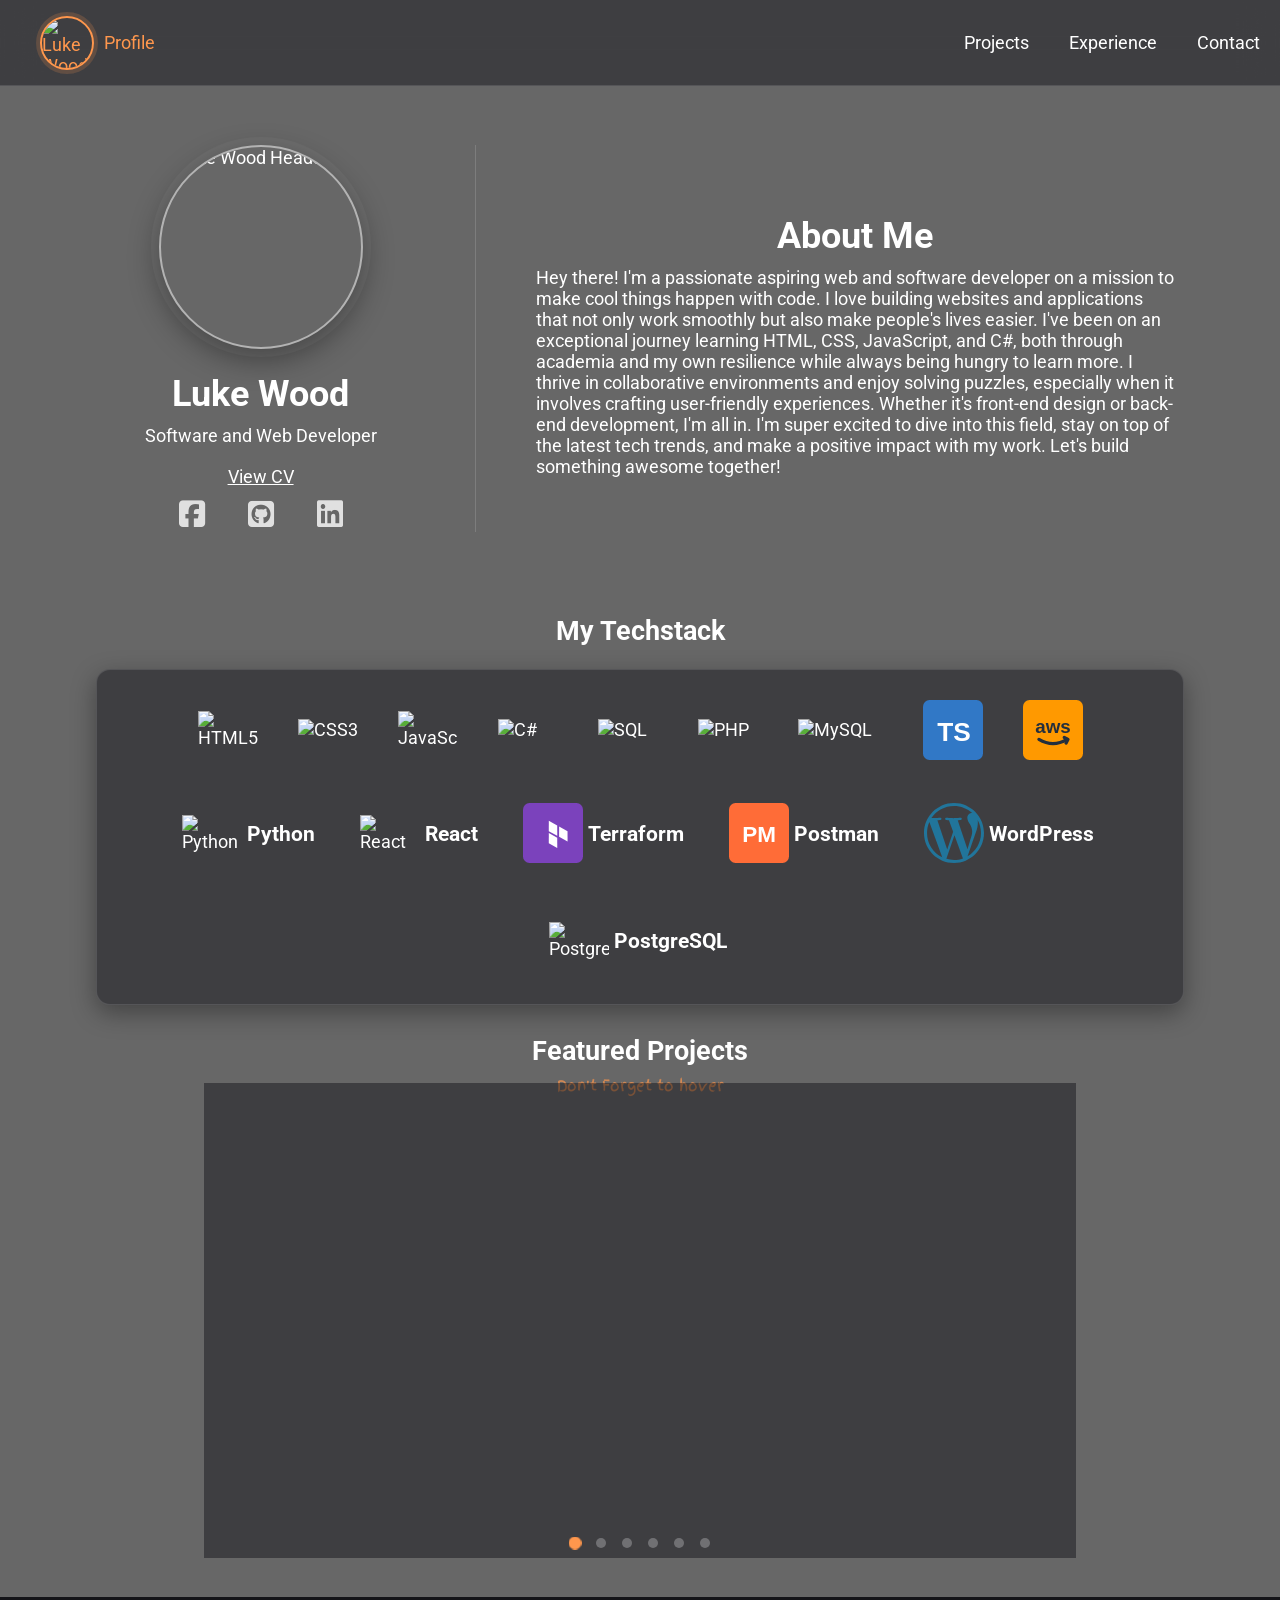
==== commit bfbd5011: "style: glass-up footer with signature row, social column, refined typography Footer was previously a" ====
--- a/index.html
+++ b/index.html
@@ -134,11 +134,18 @@
     </a>
 
     <footer id="footer">
+        <div class="footer-signature">
+            <img class="footer-avatar" src="assets/headshot.jpg" alt="Luke Wood">
+            <div class="footer-signature-text">
+                <h3>Luke Wood</h3>
+                <span>Full Stack Software Engineer</span>
+            </div>
+        </div>
         <div class="footer-container">
             <div class="footer-item">
                 <h2>CONTACT</h2>
                 <ul>
-                    <li><a href="mailto:lkwood.dev@gmail.com">lkwood.dev@gmail.com</a></li>
+                    <li><a class="footer-email" href="mailto:lkwood.dev@gmail.com"><i class="fa-solid fa-envelope"></i>lkwood.dev@gmail.com</a></li>
                     <li><a href="contact.html">Enquire Here</a></li>
                 </ul>
             </div>
@@ -151,6 +158,14 @@
                     <li><a href="Luke_Wood_CV.pdf" target="_blank">CV</a></li>
                 </ul>
             </div>
+            <div class="footer-item">
+                <h2>CONNECT</h2>
+                <ul class="footer-social">
+                    <li><a href="https://www.facebook.com/profile.php?id=100011485631692" target="_blank" rel="noopener" aria-label="Facebook"><i class="fa-brands fa-square-facebook"></i></a></li>
+                    <li><a href="https://github.com/Pro-Developer-Luke" target="_blank" rel="noopener" aria-label="GitHub"><i class="fa-brands fa-square-github"></i></a></li>
+                    <li><a href="https://www.linkedin.com/in/luke-wood-302a53226/" target="_blank" rel="noopener" aria-label="LinkedIn"><i class="fa-brands fa-linkedin"></i></a></li>
+                </ul>
+            </div>
         </div>
         <p>© Self-derived website created by Luke Wood | 2024</p>
     </footer>
--- a/css/stylesheet.css
+++ b/css/stylesheet.css
@@ -845,30 +845,39 @@
 /* Footer content */
   footer{
     width: 100%;
-    background-color: black;
+    margin-top: 50px;
+    padding: 32px 20px 16px;
+    box-sizing: border-box;
+    background: rgba(8, 8, 12, 0.85);
+    backdrop-filter: blur(20px) saturate(140%);
+    -webkit-backdrop-filter: blur(20px) saturate(140%);
     border-top: 1px solid var(--glass-border);
-    margin-top: 50px;
-    height: 100%;
   }
 
   footer h2{
-    color: #ff974d;
-    margin-bottom: -10px;
-  }
-
-  footer ul, footer a{
-    display: block;
+    color: var(--accent);
+    margin: 0 0 12px;
+    font-size: 1rem;
+    letter-spacing: 0.08em;
+  }
+
+  footer ul{
     list-style: none;
     padding-left: 0;
-    font-size: 16px;
+    margin: 0;
+  }
+
+  footer a{
+    display: block;
+    font-size: 0.95rem;
     color: #ccc;
     text-decoration: none;
-  }
-
-  
-  footer li:hover, footer a:hover{
-    transition: .2s;
-    color: #ff974d;
+    padding: 4px 0;
+    transition: color .2s ease;
+  }
+
+  footer a:hover, footer li:hover{
+    color: var(--accent);
   }
 
   .footer-container{
@@ -876,6 +885,9 @@
     justify-content: space-evenly;
     padding-inline: 20px;
     flex-wrap: wrap;
+    gap: 30px;
+    max-width: 1100px;
+    margin: 0 auto;
   }
 
   .footer-item{
@@ -883,15 +895,89 @@
     flex-direction: column;
     align-items: center;
     text-align: center;
-    width: 200px;
-
-  }
-
-  footer p{
-    display: flex;
-    justify-content: center;
-    font-size: 10px;
-    padding: 5px;
+    min-width: 180px;
+  }
+
+  .footer-email i{
+    margin-right: 6px;
+    color: var(--accent);
+  }
+
+  .footer-social{
+    display: flex;
+    justify-content: center;
+    gap: 14px;
+  }
+
+  .footer-social li{
+    list-style: none;
+  }
+
+  .footer-social a{
+    display: inline-flex;
+    align-items: center;
+    justify-content: center;
+    padding: 0;
+    font-size: 28px;
+    color: #ccc;
+    opacity: 0.8;
+    transition: opacity .2s ease, color .2s ease;
+  }
+
+  .footer-social a:hover{
+    opacity: 1;
+    color: var(--accent);
+  }
+
+  .footer-signature{
+    display: flex;
+    align-items: center;
+    justify-content: center;
+    gap: 14px;
+    padding-bottom: 24px;
+    margin: 0 auto 24px;
+    border-bottom: 1px solid var(--glass-border);
+    max-width: 1100px;
+    flex-wrap: wrap;
+    text-align: left;
+  }
+
+  .footer-avatar{
+    width: 56px;
+    height: 56px;
+    border-radius: 50%;
+    object-fit: cover;
+    border: 2px solid rgba(255, 255, 255, 0.4);
+    box-shadow: 0 0 0 4px rgba(255, 255, 255, 0.04);
+  }
+
+  .footer-signature-text{
+    display: flex;
+    flex-direction: column;
+  }
+
+  .footer-signature-text h3{
+    margin: 0;
+    font-size: 1.05rem;
+    color: #fff;
+    font-weight: 500;
+  }
+
+  .footer-signature-text span{
+    margin-top: 2px;
+    font-size: 0.9rem;
+    color: rgba(255, 255, 255, 0.65);
+  }
+
+  footer > p{
+    display: flex;
+    justify-content: center;
+    align-items: center;
+    margin: 24px 20px 0;
+    padding-top: 14px;
+    font-size: 12px;
+    color: rgba(255, 255, 255, 0.5);
+    border-top: 1px solid var(--glass-border);
   }
 /* Techstack */
   .techstack{
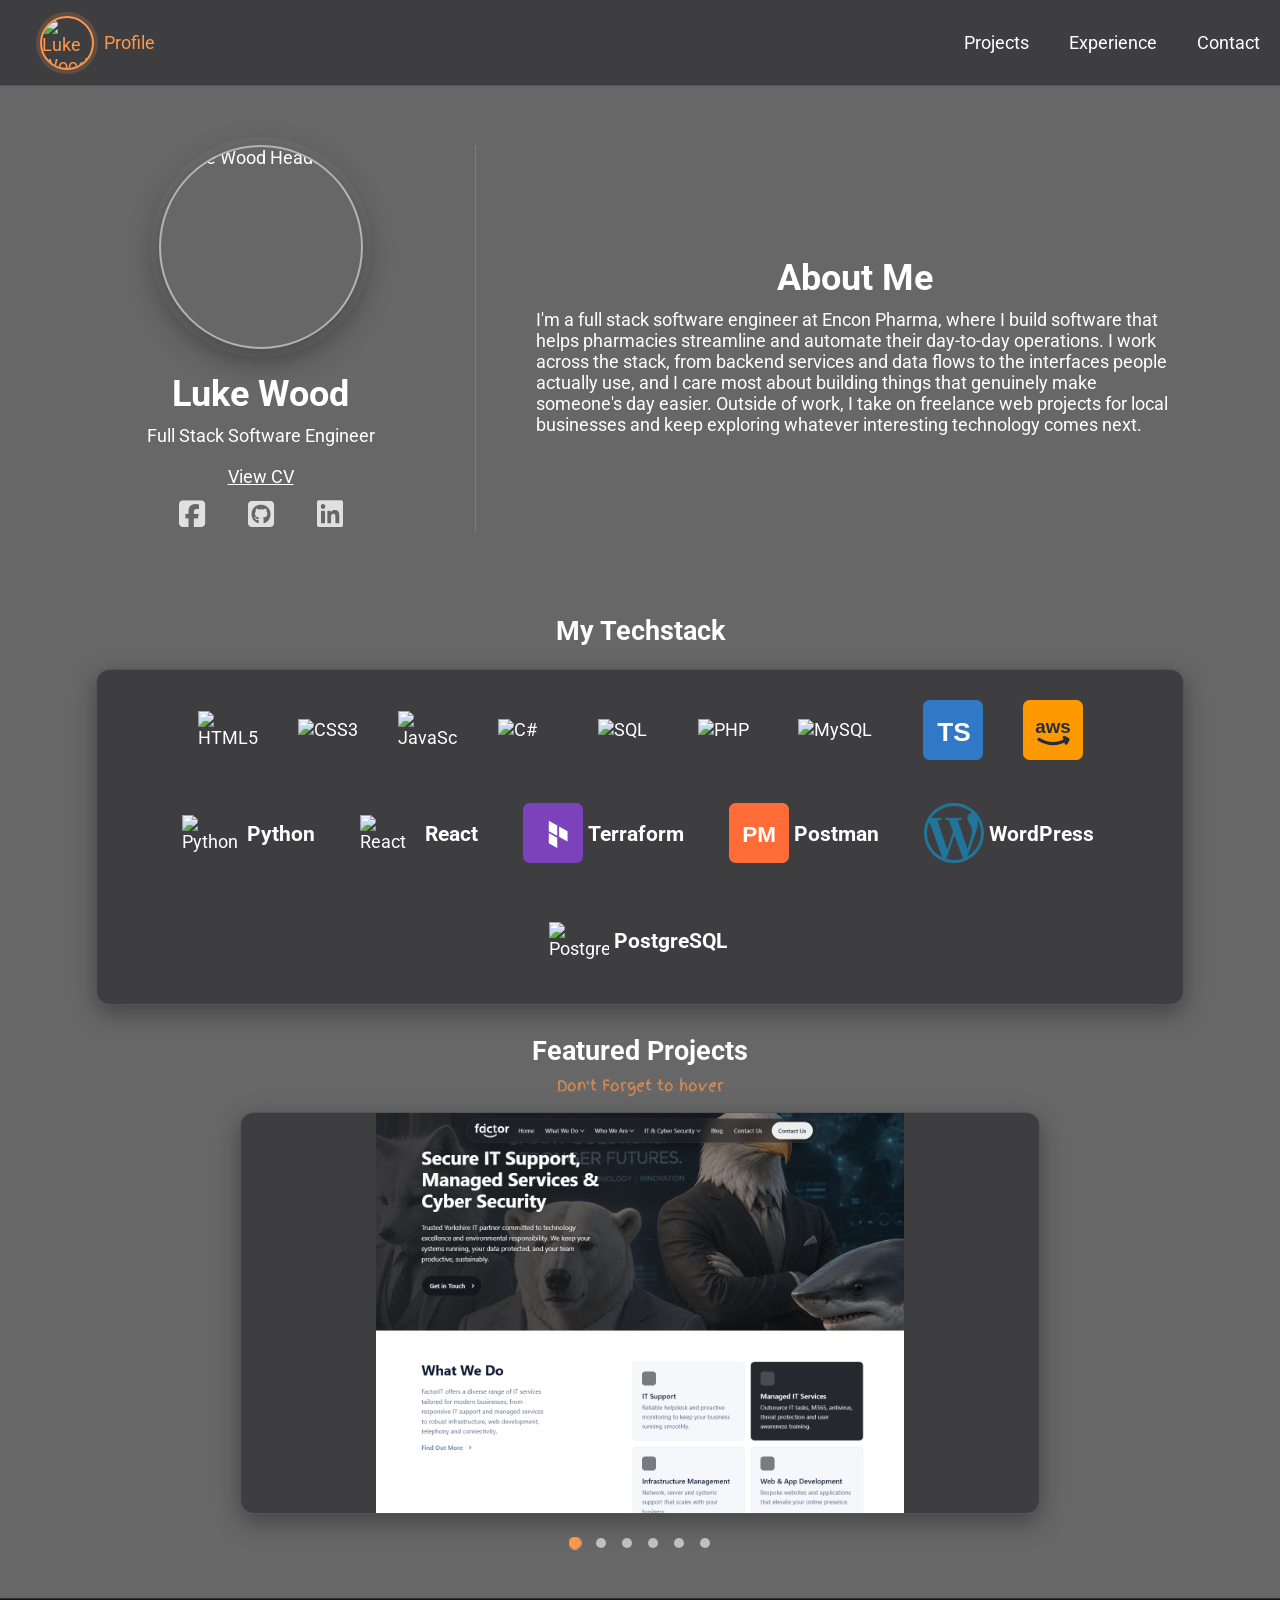
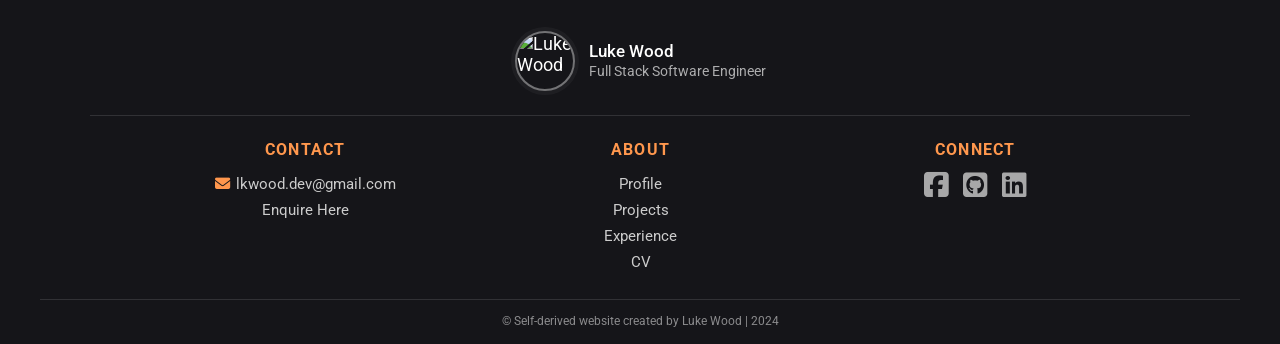
==== commit 094ac426: "content: rewrite About Me + What's next from current full stack engineer role About Me and the What'" ====
--- a/index.html
+++ b/index.html
@@ -35,7 +35,7 @@
             <div class="intro-section" id="section-one">
                 <img src="assets/headshot.jpg" alt="Luke Wood Headshot">
                 <h1>Luke Wood</h1>
-                <p>Software and Web Developer</p>
+                <p>Full Stack Software Engineer</p>
                 <p><a href="Luke_Wood_CV.pdf" target="_blank" id="CV">View CV</a></p>
                 <ul>
                     <!-- Social media icons with external links -->
@@ -51,12 +51,9 @@
             <div class="intro-section" id="section-two">
                 <h1>About Me</h1>
                 <p>
-                    Hey there! I'm a passionate aspiring web and software developer on a mission to make cool things happen with code. 
-                    I love building websites and applications that not only work smoothly but also make people's lives easier. 
-                    I've been on an exceptional journey learning HTML, CSS, JavaScript, and C#, both through academia and my own resilience while always being hungry to learn more.
-                    I thrive in collaborative environments and enjoy solving puzzles, especially when it involves crafting user-friendly experiences. 
-                    Whether it's front-end design or back-end development, I'm all in. I'm super excited to dive into this field, stay on top of the latest tech trends, 
-                    and make a positive impact with my work. Let's build something awesome together!
+                    I'm a full stack software engineer at Encon Pharma, where I build software that helps pharmacies streamline and automate their day-to-day operations.
+                    I work across the stack, from backend services and data flows to the interfaces people actually use, and I care most about building things that genuinely make someone's day easier.
+                    Outside of work, I take on freelance web projects for local businesses and keep exploring whatever interesting technology comes next.
                 </p>
             </div>
         </div>
